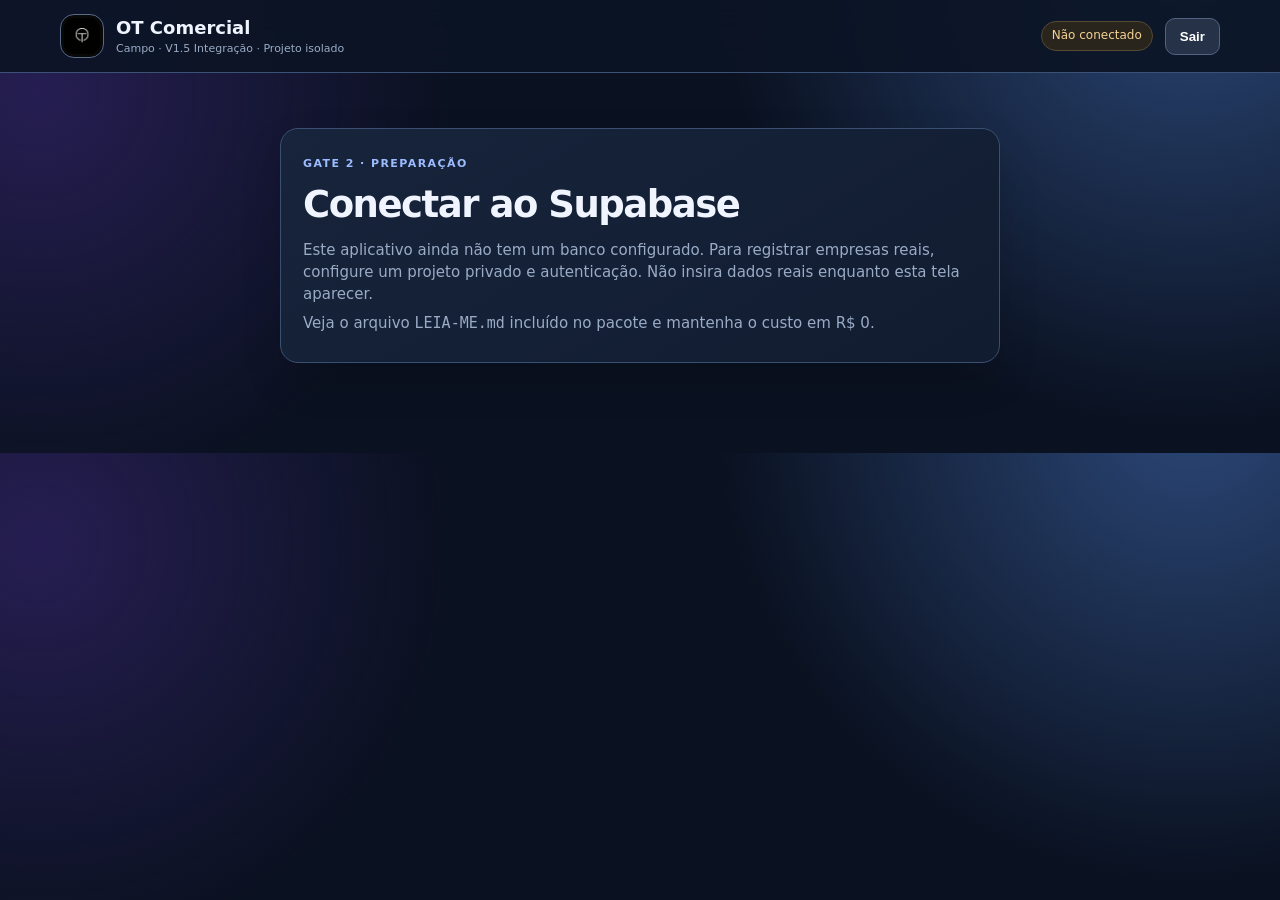
==== index.html @ a60d1c25 "OT V1.5: integrar PWA e aviso offline honesto no CRM premium" ====
<!doctype html>
<html lang="pt-BR"><head><meta charset="utf-8"><meta name="viewport" content="width=device-width,initial-scale=1"><meta name="theme-color" content="#0d1525"><meta name="robots" content="noindex,nofollow"><title>OT Comercial V1.4 | Premium Sales Hub</title><link rel="stylesheet" href="style.css"><link rel="manifest" href="manifest.webmanifest"></head><body>
<header><div class="brand"><div class="brand-icon"><img id="brandSymbol" alt="Símbolo oficial da Olegario Tech"></div><div><strong>OT Comercial</strong><small>Campo · V1.5 Integração · Projeto isolado</small></div></div><span id="connectionState" class="chip">Não conectado</span><button id="logoutBtn" class="btn secondary" hidden>Sair</button></header>
<div id="offlineNotice" hidden role="status" aria-live="polite" class="offline-notice"><strong>Sem internet.</strong> A apresentação pública pode abrir no cache, mas cadastros, visitas e fotos ainda NÃO são salvos offline nesta versão de testes. Reestabeleça a conexão antes de registrar clientes.</div>
<main>
<section id="setupView" class="card setup"><span class="eyebrow">Gate 2 · Preparação</span><h1>Conectar ao Supabase</h1><p>Este aplicativo ainda não tem um banco configurado. Para registrar empresas reais, configure um projeto privado e autenticação. Não insira dados reais enquanto esta tela aparecer.</p><p>Veja o arquivo <code>LEIA-ME.md</code> incluído no pacote e mantenha o custo em R$ 0.</p></section>
<section id="loginView" class="card login hidden"><span class="eyebrow">Acesso restrito</span><h1>Entrar no OT Comercial</h1><form id="loginForm"><label>E-mail<input id="email" type="email" autocomplete="username" required></label><label>Senha<input id="password" type="password" autocomplete="current-password" required></label><button class="btn primary" type="submit">Entrar com segurança</button></form></section>
<section id="appView" class="hidden">
<div class="heading"><div><span class="eyebrow">OLEGARIO TECH · EXPANSÃO COMERCIAL</span><h1>Carteira comercial</h1><p>Organize clientes, visitas e oportunidades para fazer a OT crescer.</p></div><div class="ot-heading-actions"><a class="btn ot-presentation" href="apresentacao-ot.html" target="_blank" rel="noopener">✦ Apresentar Soluções OT</a><button id="newBtn" class="btn primary">＋ Nova empresa</button></div></div>
<div class="metrics"><div class="card metric"><span>Empresas</span><strong id="countAll">0</strong></div><div class="card metric"><span>Interessados</span><strong id="countHot">0</strong></div><div class="card metric"><span>Retornos vencidos</span><strong id="countLate">0</strong></div><div class="card metric"><span>Clientes fechados</span><strong id="countWon">0</strong></div></div>
<div class="toolbar"><input id="search" placeholder="Buscar empresa, bairro, contato..." aria-label="Pesquisar carteira"><select id="statusFilter" aria-label="Filtrar status"><option value="">Todos os status</option><option>Primeira visita</option><option>Interessado</option><option>Retornar ao decisor</option><option>Proposta solicitada</option><option>Em negociação</option><option>Cliente fechado</option><option>Sem interesse</option></select><button class="btn secondary" id="exportBtn">Exportar CSV</button></div>
<div id="companyList" class="company-grid"></div>
<section id="companyPanel" class="card hidden"><div class="sectionhead"><div><span class="eyebrow">Ficha comercial</span><h2 id="panelTitle"></h2></div><button id="closePanel" class="btn secondary">Fechar</button></div>
<div id="panelInfo" class="muted"></div><div class="details-grid"><div><h3>O que o cliente quer</h3><p id="panelBriefing" class="note-text"></p><h3>Observações</h3><p id="panelNotes" class="note-text"></p><div class="panel-actions"><button id="editBtn" class="btn secondary">Editar ficha</button><button id="deleteCompanyBtn" class="btn danger">Excluir empresa</button></div></div>
<div><h3>Registrar visita / retorno</h3><form id="visitForm"><label>O que foi conversado<textarea id="visitNote" rows="3" maxlength="3000" required></textarea></label><label>Próximo passo<input id="visitNext" maxlength="1000" placeholder="Ex.: enviar proposta na terça"></label><label>Agendar retorno<input id="visitReturn" type="date"></label><button type="submit" class="btn primary">Salvar visita</button></form><h3>Histórico</h3><div id="visitList" class="history"></div></div></div>
<section class="photos"><div class="sectionhead"><div><h3>Galeria da empresa</h3><p class="muted">Fotos privadas. Downloads individuais (ZIP fica para a próxima etapa).</p></div></div><div class="photo-controls"><label class="btn secondary file-button">📷 Fotografar<input id="photoCamera" type="file" accept="image/jpeg,image/png,image/webp" capture="environment"></label><label class="btn secondary file-button">＋ Selecionar fotos<input id="photoFiles" type="file" accept="image/jpeg,image/png,image/webp" multiple></label><select id="photoCategory"><option>Fachada</option><option>Interior</option><option>Produtos</option><option>Cardápio</option><option>Referência</option><option>Outro</option></select></div><label class="checkline"><input type="checkbox" id="photoConsent"> Cliente autorizou o uso público destas fotos (opcional; só marcar se realmente autorizou)</label><div id="photoList" class="photo-grid"></div></section>
</section>
</section>
</main>
<dialog id="companyDialog"><form id="companyForm"><div class="sectionhead"><div><span class="eyebrow">Cadastro rápido</span><h2 id="dialogTitle">Nova empresa</h2></div><button type="button" id="cancelCompany" class="btn secondary">Fechar</button></div><div class="formgrid"><label>Nome da empresa *<input name="nome" maxlength="120" required></label><label>Segmento<select name="segmento"><option>Alimentação</option><option>Comércio</option><option>Beleza</option><option>Serviços</option><option>Automotivo</option><option>Outro</option></select></label><label>Bairro<input name="bairro" maxlength="100" placeholder="Ex.: São Marcos"></label><label>Cidade<input name="cidade" value="Valinhos" maxlength="100"></label><label>Endereço<input name="endereco" maxlength="250"></label><label>Proprietário / responsável<input name="responsavel" maxlength="120"></label><label>WhatsApp comercial<input name="whatsapp" type="tel" maxlength="30"></label><label>Presença digital atual<input name="presenca_digital" maxlength="500" placeholder="Site, Instagram, Google, iFood..."></label></div><label class="wide">O que o cliente quer? *<textarea name="briefing" rows="7" maxlength="5000" required placeholder="Objetivo do site, produtos, serviços, cardápio, funcionalidades, referências, estilo, orçamento, prazo, problemas e expectativas..."></textarea></label><label class="wide">Observações da negociação<textarea name="observacoes" rows="3" maxlength="3000" placeholder="Interesses, objeções, valores apresentados, quem decide..."></textarea></label><div class="formgrid"><label>Situação<select name="status"><option>Primeira visita</option><option>Interessado</option><option>Retornar ao decisor</option><option>Proposta solicitada</option><option>Em negociação</option><option>Cliente fechado</option><option>Sem interesse</option></select></label><label>Próximo retorno<input name="retorno_em" type="date"></label></div><p class="muted">Os registros são enviados à nuvem apenas após autenticação. Nenhum salvamento fictício.</p><div class="formactions"><button type="submit" class="btn primary">Salvar ficha</button></div></form></dialog>
<div id="toast" role="status" aria-live="polite"></div><script src="config.js"></script><script src="ot-logo.js"></script><script>document.getElementById("brandSymbol").src=window.OTBrandLogo||"";</script><script src="offline-store.js"></script><script src="offline-status.js"></script><script src="app.js" defer></script><script>if("serviceWorker" in navigator && window.isSecureContext){window.addEventListener("load",()=>navigator.serviceWorker.register("./sw.js").catch(err=>console.warn("Cache OT indisponível:",err.message)));}</script></body></html>
---- style.css ----
:root{color-scheme:dark;--bg:#0b111d;--paper:#151f30;--line:#2c3b56;--txt:#eff4ff;--muted:#9aabc5;--cyan:#6bc8ed;--accent:#7895ff}*{box-sizing:border-box}body{margin:0;background:radial-gradient(circle at 95% -20%,#26345e,transparent 55%),var(--bg);font:15px/1.48 system-ui,sans-serif;color:var(--txt)}header{display:flex;align-items:center;gap:12px;justify-content:space-between;padding:14px clamp(16px,5vw,60px);border-bottom:1px solid var(--line);background:#0b1321dd;position:sticky;top:0;z-index:5;backdrop-filter:blur(16px)}.brand{display:flex;align-items:center;gap:12px;flex:1}.brand-icon{width:44px;height:44px;border:1px solid #6582c1;border-radius:14px;display:grid;place-items:center;font-weight:900;background:#243657;color:#fff}.brand strong{font-size:18px}.brand small{display:block;font-size:11px;color:var(--muted)}.chip{font-size:12px;color:#f5d294;border:1px solid #564932;background:#29251d;padding:5px 10px;border-radius:30px}main{max-width:1260px;margin:auto;padding:25px clamp(16px,4vw,45px) 60px}.hidden{display:none!important}.card{background:#141e2edf;border:1px solid var(--line);border-radius:18px;padding:22px;min-width:0}.setup,.login{max-width:720px;margin:30px auto}.login{max-width:430px}.eyebrow{color:#9cbcff;font-size:11px;text-transform:uppercase;letter-spacing:.13em;font-weight:800}.heading,.sectionhead{display:flex;align-items:center;justify-content:space-between;gap:15px;flex-wrap:wrap}.heading{margin-bottom:22px}h1{font-size:clamp(27px,4vw,37px);margin:5px 0;letter-spacing:-.04em}h2{font-size:21px;letter-spacing:-.03em;margin:5px 0}h3{font-size:15px;margin:23px 0 10px}p{margin:6px 0;color:var(--muted)}.btn{border:1px solid #526381;background:#263552;color:#fff;border-radius:10px;padding:10px 14px;cursor:pointer;font-weight:700;text-decoration:none;display:inline-flex;align-items:center;justify-content:center;gap:7px}.btn.primary{background:linear-gradient(105deg,#557cff,#7869e5);border-color:#8294fa}.btn.secondary{background:#253248}.btn.danger{background:#402733;border-color:#875264;color:#ffc9d5}.btn:disabled{opacity:.5;cursor:wait}.metrics{display:grid;grid-template-columns:repeat(4,1fr);gap:12px;margin-bottom:18px}.metric span{display:block;color:var(--muted);font-size:12px}.metric strong{display:block;font-size:29px;margin-top:11px}.toolbar{display:flex;gap:9px;flex-wrap:wrap;margin:18px 0}.toolbar input{flex:2;min-width:180px}.toolbar select{flex:1;min-width:180px}.company-grid{display:grid;grid-template-columns:repeat(3,minmax(0,1fr));gap:12px}.company-card{border:1px solid var(--line);background:#172236;border-radius:16px;padding:18px;cursor:pointer;text-align:left;color:#fff;min-width:0}.company-card:hover,.company-card:focus-visible{border-color:var(--cyan)}.company-card .name{font-weight:800;font-size:16px;overflow-wrap:anywhere}.company-card .meta{font-size:12px;color:var(--muted);margin:6px 0}.company-card .status{font-size:12px;color:#a7dff8;margin-top:13px}.company-card .brief{font-size:12px;color:#c7d2e7;overflow-wrap:anywhere;margin-top:12px}input,select,textarea{background:#0f1929;color:#eef4ff;border:1px solid #42536e;border-radius:9px;padding:11px;width:100%;font:inherit}input:focus,textarea:focus,select:focus{outline:2px solid #64b9e8;outline-offset:1px}label{display:block;color:#c9d6e9;font-size:12px;font-weight:700;margin:10px 0}label input,label textarea,label select{margin-top:5px}textarea{resize:vertical}.muted{color:var(--muted);font-size:12px}.details-grid{display:grid;grid-template-columns:1.1fr 1fr;gap:30px}.note-text{background:#0f1929;border:1px solid #2c3b56;padding:15px;border-radius:11px;white-space:pre-wrap;overflow-wrap:anywhere;color:#ecf2ff}.panel-actions,.photo-controls{display:flex;gap:9px;flex-wrap:wrap}.history{display:grid;gap:9px}.history article{background:#0d1828;border:1px solid var(--line);border-radius:10px;padding:12px}.history small{color:#a9bfda}#companyPanel{margin-top:20px}dialog{border:1px solid #486080;border-radius:19px;background:#101b2c;color:#fff;max-height:90vh;overflow:auto;width:min(800px,94vw);padding:22px;box-shadow:0 30px 90px #000b}dialog::backdrop{background:#000a;backdrop-filter:blur(5px)}.formgrid{display:grid;grid-template-columns:repeat(2,minmax(0,1fr));gap:0 15px}.wide{display:block}.formactions{display:flex;justify-content:flex-end;margin-top:14px}.photos{border-top:1px solid var(--line);margin-top:25px;padding-top:5px}.file-button input{display:none}.photo-controls select{width:auto;min-width:135px}.photo-grid{display:grid;grid-template-columns:repeat(4,minmax(0,1fr));gap:12px;margin-top:14px}.photo-card{border:1px solid var(--line);background:#0c1727;border-radius:12px;overflow:hidden}.photo-card img{width:100%;aspect-ratio:4/3;object-fit:cover;background:#202a3c;display:block}.photo-card .photo-body{padding:10px}.photo-card .photo-body strong{font-size:12px;display:block;overflow-wrap:anywhere}.photo-card .photo-actions{display:flex;gap:6px;flex-wrap:wrap;margin-top:8px}.photo-card button{font-size:11px;padding:5px 9px}.checkline{display:flex;gap:8px;align-items:start;font-size:12px}.checkline input{width:auto;flex-shrink:0}.empty{padding:20px;border:1px dashed #435574;border-radius:12px;color:var(--muted);grid-column:1/-1}#toast{position:fixed;bottom:20px;right:20px;max-width:min(90vw,440px);padding:12px 16px;border-radius:10px;background:#253c57;color:#fff;z-index:100;box-shadow:0 10px 40px #0009;display:none}@media(max-width:930px){.company-grid{grid-template-columns:repeat(2,minmax(0,1fr))}.photo-grid{grid-template-columns:repeat(3,1fr)}}@media(max-width:640px){header{padding:12px 15px}.chip{font-size:10px}main{padding:18px 13px 60px}.metrics{grid-template-columns:repeat(2,1fr)}.card{padding:16px}.company-grid,.details-grid,.formgrid{grid-template-columns:1fr}.photo-grid{grid-template-columns:repeat(2,1fr)}.heading .btn{width:100%}.photo-controls .file-button{flex:1}.toolbar input,.toolbar select{width:100%;flex:1 1 100%}dialog{padding:15px}}


/* OT Comercial V1.4 — refinamento visual premium sem alterar a geometria do CRM */
body{background:radial-gradient(circle at 93% -10%,#2b4777 0,transparent 37%),radial-gradient(circle at 3% 20%,#261e52 0,transparent 32%),#0a1120}
header{background:#0b1425e8;border-bottom-color:#3b5277}
.card{background:linear-gradient(150deg,#17243b,#111c30);border-color:#395072;box-shadow:0 18px 40px #0002}
.metric{position:relative;overflow:hidden}
.metric:before{content:"";position:absolute;width:110px;height:110px;background:radial-gradient(circle,#528efc22,transparent 72%);right:-45px;top:-55px;pointer-events:none}
.metric strong{font-variant-numeric:tabular-nums;letter-spacing:-.04em}
.company-card{background:linear-gradient(155deg,#192a47,#111d31);box-shadow:0 8px 25px #0003;transition:border-color .15s ease,transform .15s ease}
.company-card:hover{transform:translateY(-2px)}
.btn.primary{background:linear-gradient(110deg,#397bd4,#7656de);box-shadow:0 7px 20px #3a62b833}
.ot-heading-actions{display:flex;gap:9px;align-items:center;flex-wrap:wrap}
.ot-presentation{background:linear-gradient(110deg,#17395c,#3a2c74);border:1px solid #7a93f7;color:#e6f5ff}
.ot-presentation:hover{border-color:#a8e3ff}
@media(max-width:640px){.ot-heading-actions{width:100%}.ot-heading-actions .btn{width:100%}}
@media(prefers-reduced-motion:reduce){.company-card{transition:none}.company-card:hover{transform:none}}

/* Identidade OT: arquivo de logo original, sem reinterpretação */
.brand-icon{overflow:hidden;padding:3px;background:#080808;border-color:#566b88}.brand-icon img{display:block;width:100%;height:100%;object-fit:cover;border-radius:10px}

/* V1.4 Premium Mobile: cabeçalho compacto, sem quebrar o nome da OT. */
@media(max-width:640px){
 header{display:grid;grid-template-columns:minmax(0,1fr) auto;
  grid-template-areas:"brand logout" "state state";gap:7px 10px;
  align-items:center;padding:10px 14px}
 header .brand{grid-area:brand;min-width:0;flex:none;gap:9px}
 header .brand-icon{width:39px;height:39px;min-width:39px;border-radius:11px}
 header .brand strong{font-size:16px;line-height:1.15}
 header .brand small{font-size:9.5px;line-height:1.3}
 header #connectionState{grid-area:state;justify-self:start;font-size:10px;
  padding:3px 9px;line-height:1.3}
 header #logoutBtn{grid-area:logout;align-self:center;padding:8px 12px}
}
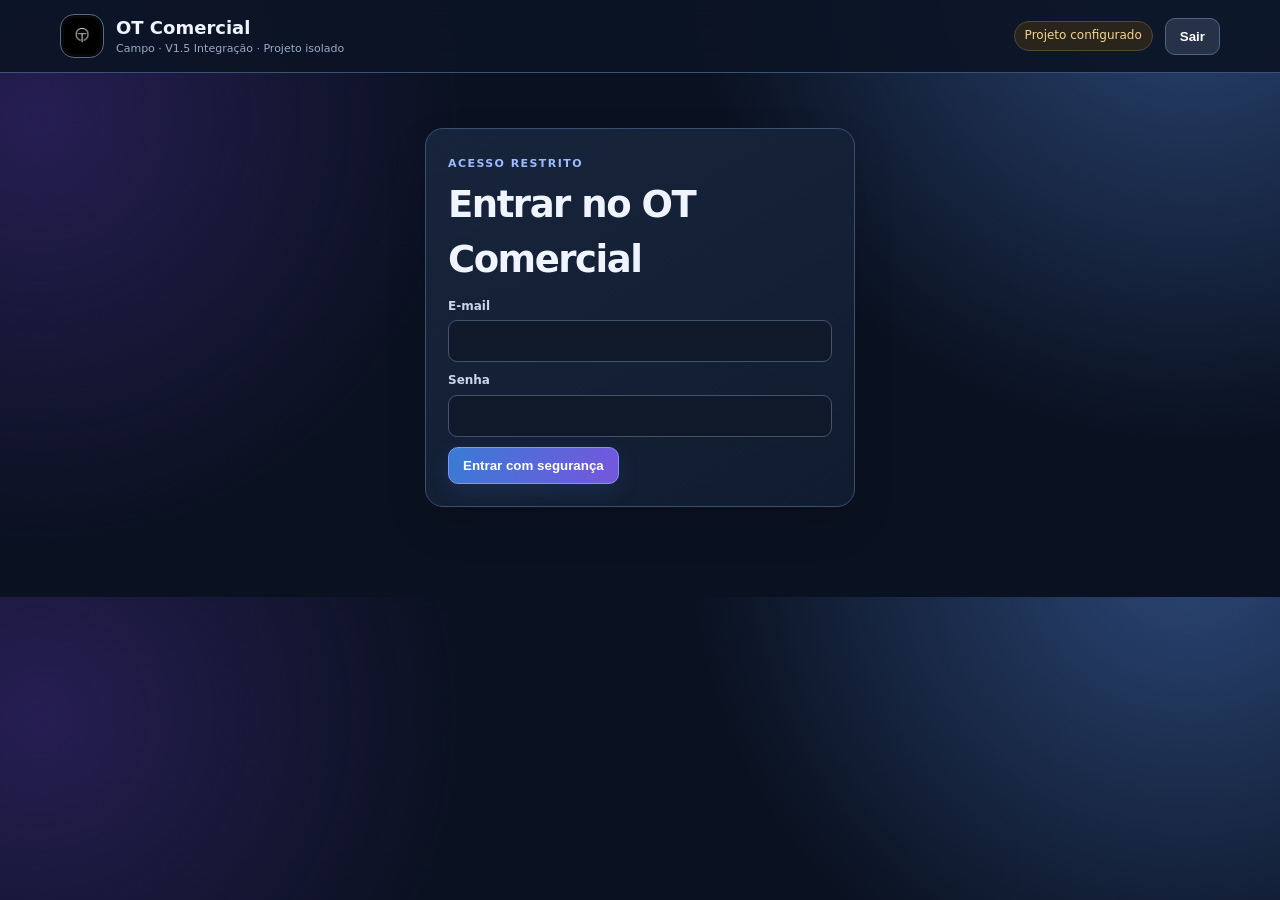
==== commit 80cc3b04: "OT V1.5 Gate C: banner diferencia cofre em homologação e confirmação da nuvem" ====
--- a/index.html
+++ b/index.html
@@ -1,14 +1,30 @@
 <!doctype html>
-<html lang="pt-BR"><head><meta charset="utf-8"><meta name="viewport" content="width=device-width,initial-scale=1"><meta name="theme-color" content="#0d1525"><meta name="robots" content="noindex,nofollow"><title>OT Comercial V1.4 | Premium Sales Hub</title><link rel="stylesheet" href="style.css"><link rel="manifest" href="manifest.webmanifest"></head><body>
+<html lang="pt-BR"><head><meta charset="utf-8"><meta name="viewport" content="width=device-width,initial-scale=1"><meta name="theme-color" content="#0d1525"><meta name="robots" content="noindex,nofollow"><title>OT Comercial V1.5 | Premium + Offline Lab</title><link rel="stylesheet" href="style.css"><link rel="manifest" href="manifest.webmanifest"></head><body>
 <header><div class="brand"><div class="brand-icon"><img id="brandSymbol" alt="Símbolo oficial da Olegario Tech"></div><div><strong>OT Comercial</strong><small>Campo · V1.5 Integração · Projeto isolado</small></div></div><span id="connectionState" class="chip">Não conectado</span><button id="logoutBtn" class="btn secondary" hidden>Sair</button></header>
-<div id="offlineNotice" hidden role="status" aria-live="polite" class="offline-notice"><strong>Sem internet.</strong> A apresentação pública pode abrir no cache, mas cadastros, visitas e fotos ainda NÃO são salvos offline nesta versão de testes. Reestabeleça a conexão antes de registrar clientes.</div>
+<div id="offlineNotice" hidden role="status" aria-live="polite" class="offline-notice"><strong>Sem internet.</strong> Modo campo em homologação: com o cofre desbloqueado, novas fichas, visitas e fotos ficam criptografadas no aparelho. Aguarde a confirmação da nuvem após reconectar. Não use dados reais nesta prévia.</div>
 <main>
 <section id="setupView" class="card setup"><span class="eyebrow">Gate 2 · Preparação</span><h1>Conectar ao Supabase</h1><p>Este aplicativo ainda não tem um banco configurado. Para registrar empresas reais, configure um projeto privado e autenticação. Não insira dados reais enquanto esta tela aparecer.</p><p>Veja o arquivo <code>LEIA-ME.md</code> incluído no pacote e mantenha o custo em R$ 0.</p></section>
 <section id="loginView" class="card login hidden"><span class="eyebrow">Acesso restrito</span><h1>Entrar no OT Comercial</h1><form id="loginForm"><label>E-mail<input id="email" type="email" autocomplete="username" required></label><label>Senha<input id="password" type="password" autocomplete="current-password" required></label><button class="btn primary" type="submit">Entrar com segurança</button></form></section>
+<section id="offlineLoginView" class="card login hidden">
+ <span class="eyebrow">Operação de campo protegida</span>
+ <h1>Abrir registros offline</h1>
+ <p>Desbloqueie os dados criptografados salvos neste aparelho. Esta senha é diferente da senha da nuvem.</p>
+ <form id="offlineUnlockForm"><label>Senha local do campo
+ <input id="offlinePassword" type="password" autocomplete="off" required minlength="12"></label>
+ <button class="btn primary" type="submit">Desbloquear dados do campo</button></form>
+ <button id="switchOnlineBtn" class="btn secondary" type="button">Entrar na nuvem</button>
+ <p class="muted">Sem a senha local, registros ainda não sincronizados não podem ser recuperados.</p>
+</section>
 <section id="appView" class="hidden">
 <div class="heading"><div><span class="eyebrow">OLEGARIO TECH · EXPANSÃO COMERCIAL</span><h1>Carteira comercial</h1><p>Organize clientes, visitas e oportunidades para fazer a OT crescer.</p></div><div class="ot-heading-actions"><a class="btn ot-presentation" href="apresentacao-ot.html" target="_blank" rel="noopener">✦ Apresentar Soluções OT</a><button id="newBtn" class="btn primary">＋ Nova empresa</button></div></div>
 <div class="metrics"><div class="card metric"><span>Empresas</span><strong id="countAll">0</strong></div><div class="card metric"><span>Interessados</span><strong id="countHot">0</strong></div><div class="card metric"><span>Retornos vencidos</span><strong id="countLate">0</strong></div><div class="card metric"><span>Clientes fechados</span><strong id="countWon">0</strong></div></div>
-<div class="toolbar"><input id="search" placeholder="Buscar empresa, bairro, contato..." aria-label="Pesquisar carteira"><select id="statusFilter" aria-label="Filtrar status"><option value="">Todos os status</option><option>Primeira visita</option><option>Interessado</option><option>Retornar ao decisor</option><option>Proposta solicitada</option><option>Em negociação</option><option>Cliente fechado</option><option>Sem interesse</option></select><button class="btn secondary" id="exportBtn">Exportar CSV</button></div>
+<div id="fieldControls" class="field-controls">
+ <div><strong>Campo offline</strong><small id="fieldState">Cofre não preparado neste aparelho</small></div>
+ <span id="pendingCount" class="pending-count">0 pendentes</span>
+ <button id="prepareFieldBtn" type="button" class="btn secondary">Preparar / desbloquear</button>
+ <button id="syncPendingBtn" type="button" class="btn primary" disabled>Sincronizar agora</button>
+ </div>
+ <div class="toolbar"><input id="search" placeholder="Buscar empresa, bairro, contato..." aria-label="Pesquisar carteira"><select id="statusFilter" aria-label="Filtrar status"><option value="">Todos os status</option><option>Primeira visita</option><option>Interessado</option><option>Retornar ao decisor</option><option>Proposta solicitada</option><option>Em negociação</option><option>Cliente fechado</option><option>Sem interesse</option></select><button class="btn secondary" id="exportBtn">Exportar CSV</button></div>
 <div id="companyList" class="company-grid"></div>
 <section id="companyPanel" class="card hidden"><div class="sectionhead"><div><span class="eyebrow">Ficha comercial</span><h2 id="panelTitle"></h2></div><button id="closePanel" class="btn secondary">Fechar</button></div>
 <div id="panelInfo" class="muted"></div><div class="details-grid"><div><h3>O que o cliente quer</h3><p id="panelBriefing" class="note-text"></p><h3>Observações</h3><p id="panelNotes" class="note-text"></p><div class="panel-actions"><button id="editBtn" class="btn secondary">Editar ficha</button><button id="deleteCompanyBtn" class="btn danger">Excluir empresa</button></div></div>
@@ -18,4 +34,10 @@
 </section>
 </main>
 <dialog id="companyDialog"><form id="companyForm"><div class="sectionhead"><div><span class="eyebrow">Cadastro rápido</span><h2 id="dialogTitle">Nova empresa</h2></div><button type="button" id="cancelCompany" class="btn secondary">Fechar</button></div><div class="formgrid"><label>Nome da empresa *<input name="nome" maxlength="120" required></label><label>Segmento<select name="segmento"><option>Alimentação</option><option>Comércio</option><option>Beleza</option><option>Serviços</option><option>Automotivo</option><option>Outro</option></select></label><label>Bairro<input name="bairro" maxlength="100" placeholder="Ex.: São Marcos"></label><label>Cidade<input name="cidade" value="Valinhos" maxlength="100"></label><label>Endereço<input name="endereco" maxlength="250"></label><label>Proprietário / responsável<input name="responsavel" maxlength="120"></label><label>WhatsApp comercial<input name="whatsapp" type="tel" maxlength="30"></label><label>Presença digital atual<input name="presenca_digital" maxlength="500" placeholder="Site, Instagram, Google, iFood..."></label></div><label class="wide">O que o cliente quer? *<textarea name="briefing" rows="7" maxlength="5000" required placeholder="Objetivo do site, produtos, serviços, cardápio, funcionalidades, referências, estilo, orçamento, prazo, problemas e expectativas..."></textarea></label><label class="wide">Observações da negociação<textarea name="observacoes" rows="3" maxlength="3000" placeholder="Interesses, objeções, valores apresentados, quem decide..."></textarea></label><div class="formgrid"><label>Situação<select name="status"><option>Primeira visita</option><option>Interessado</option><option>Retornar ao decisor</option><option>Proposta solicitada</option><option>Em negociação</option><option>Cliente fechado</option><option>Sem interesse</option></select></label><label>Próximo retorno<input name="retorno_em" type="date"></label></div><p class="muted">Os registros são enviados à nuvem apenas após autenticação. Nenhum salvamento fictício.</p><div class="formactions"><button type="submit" class="btn primary">Salvar ficha</button></div></form></dialog>
-<div id="toast" role="status" aria-live="polite"></div><script src="config.js"></script><script src="ot-logo.js"></script><script>document.getElementById("brandSymbol").src=window.OTBrandLogo||"";</script><script src="offline-store.js"></script><script src="offline-status.js"></script><script src="app.js" defer></script><script>if("serviceWorker" in navigator && window.isSecureContext){window.addEventListener("load",()=>navigator.serviceWorker.register("./sw.js").catch(err=>console.warn("Cache OT indisponível:",err.message)));}</script></body></html>
+<dialog id="vaultDialog"><form id="vaultForm">
+ <div class="sectionhead"><div><span class="eyebrow">Proteção local</span><h2>Preparar campo offline</h2></div><button type="button" id="cancelVaultBtn" class="btn secondary">Fechar</button></div>
+ <p id="vaultExplanation">Crie uma senha local de pelo menos 12 caracteres para proteger fichas e fotos neste aparelho.</p>
+ <label>Senha local do campo<input id="vaultPassword" type="password" autocomplete="off" minlength="12" required></label>
+ <p class="muted">A OT não guarda essa senha. Se esquecê-la, informações que ainda não chegaram à nuvem podem ser perdidas. Não use a senha do Supabase.</p>
+ <div class="formactions"><button class="btn primary" type="submit">Ativar modo campo</button></div></form></dialog>
+ <div id="toast" role="status" aria-live="polite"></div><script src="config.js"></script><script src="ot-logo.js"></script><script>document.getElementById("brandSymbol").src=window.OTBrandLogo||"";</script><script src="offline-vault.js"></script><script src="field-sync.js"></script><script src="offline-status.js"></script><script src="app.js" defer></script><script>if("serviceWorker" in navigator && window.isSecureContext){window.addEventListener("load",()=>navigator.serviceWorker.register("./sw.js").catch(err=>console.warn("Cache OT indisponível:",err.message)));}</script></body></html>
--- a/style.css
+++ b/style.css
@@ -33,3 +33,21 @@
   padding:3px 9px;line-height:1.3}
  header #logoutBtn{grid-area:logout;align-self:center;padding:8px 12px}
 }
+
+/* OT V1.5 — aviso de conectividade: informativo; sem simular salvamento. */
+.offline-notice{max-width:1280px;margin:15px auto 0;padding:12px 18px;
+ color:#ffdfb4;background:#392619;border:1px solid #906038;
+ border-radius:13px;font-size:13px;line-height:1.55}
+.offline-notice[hidden]{display:none!important}
+.offline-notice strong{color:#ffeccf}
+@media(max-width:640px){.offline-notice{margin:8px 13px 0;padding:11px 13px;font-size:12px}}
+
+/* OT Field: estados operacionais claros e botões acessíveis. */
+.field-controls{display:flex;align-items:center;gap:10px;flex-wrap:wrap;border:1px solid #375c7e;
+ border-radius:15px;padding:13px 15px;background:linear-gradient(115deg,#12223a,#181e37);margin:13px 0 18px}
+.field-controls>div{margin-right:auto;min-width:170px}.field-controls strong{display:block;font-size:14px}
+.field-controls small{display:block;font-size:11px;color:#bcd0e8;margin-top:3px}
+.pending-count{color:#d6e6ff;background:#263b5b;border:1px solid #45688b;padding:6px 11px;
+ border-radius:25px;font-size:12px;font-weight:750}
+#offlineLoginView .btn{margin-top:10px}
+@media(max-width:640px){.field-controls{align-items:stretch}.field-controls>div{flex:1 0 100%}.field-controls .btn{flex:1 1 42%}}
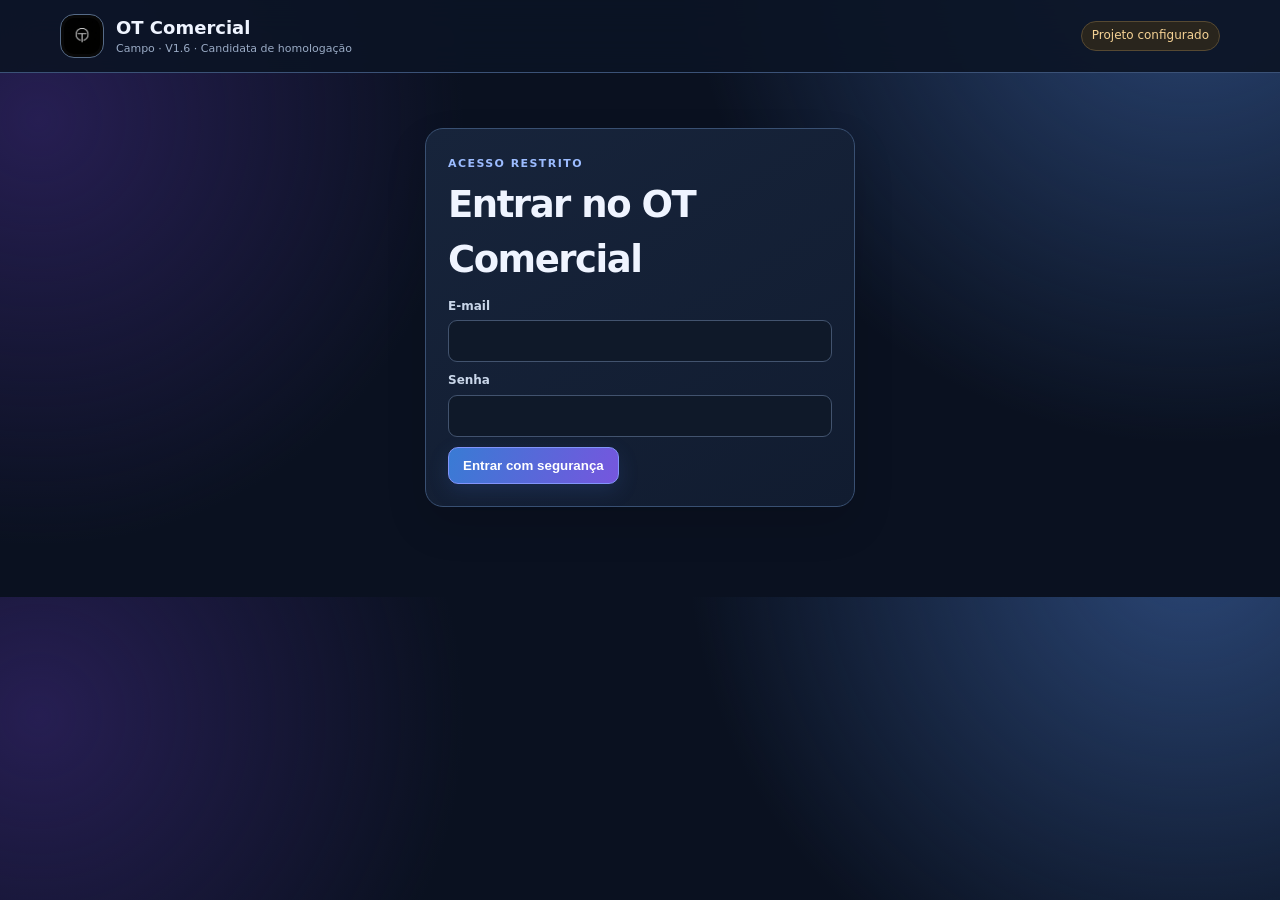
==== commit 46128c50: "feat(v1.6): integrate agenda, quick prospecting, diagnosis, proposals and readiness" ====
--- a/index.html
+++ b/index.html
@@ -1,6 +1,6 @@
 <!doctype html>
-<html lang="pt-BR"><head><meta charset="utf-8"><meta name="viewport" content="width=device-width,initial-scale=1"><meta name="theme-color" content="#0d1525"><meta name="robots" content="noindex,nofollow"><title>OT Comercial V1.5 | Premium + Offline Lab</title><link rel="stylesheet" href="style.css"><link rel="manifest" href="manifest.webmanifest"></head><body>
-<header><div class="brand"><div class="brand-icon"><img id="brandSymbol" alt="Símbolo oficial da Olegario Tech"></div><div><strong>OT Comercial</strong><small>Campo · V1.5 Integração · Projeto isolado</small></div></div><span id="connectionState" class="chip">Não conectado</span><button id="logoutBtn" class="btn secondary" hidden>Sair</button></header>
+<html lang="pt-BR"><head><meta charset="utf-8"><meta name="viewport" content="width=device-width,initial-scale=1"><meta name="theme-color" content="#0d1525"><meta name="robots" content="noindex,nofollow"><title>OT Comercial V1.6 | Agenda Comercial</title><link rel="stylesheet" href="style.css"><link rel="manifest" href="manifest.webmanifest"></head><body>
+<header><div class="brand"><div class="brand-icon"><img id="brandSymbol" alt="Símbolo oficial da Olegario Tech"></div><div><strong>OT Comercial</strong><small>Campo · V1.6 · Candidata de homologação</small></div></div><span id="connectionState" class="chip">Não conectado</span><button id="logoutBtn" class="btn secondary" hidden>Sair</button></header>
 <div id="offlineNotice" hidden role="status" aria-live="polite" class="offline-notice"><strong>Sem internet.</strong> Modo campo em homologação: com o cofre desbloqueado, novas fichas, visitas e fotos ficam criptografadas no aparelho. Aguarde a confirmação da nuvem após reconectar. Não use dados reais nesta prévia.</div>
 <main>
 <section id="setupView" class="card setup"><span class="eyebrow">Gate 2 · Preparação</span><h1>Conectar ao Supabase</h1><p>Este aplicativo ainda não tem um banco configurado. Para registrar empresas reais, configure um projeto privado e autenticação. Não insira dados reais enquanto esta tela aparecer.</p><p>Veja o arquivo <code>LEIA-ME.md</code> incluído no pacote e mantenha o custo em R$ 0.</p></section>
@@ -15,29 +15,38 @@
  <button id="switchOnlineBtn" class="btn secondary" type="button">Entrar na nuvem</button>
  <p class="muted">Sem a senha local, registros ainda não sincronizados não podem ser recuperados.</p>
 </section>
-<section id="appView" class="hidden">
-<div class="heading"><div><span class="eyebrow">OLEGARIO TECH · EXPANSÃO COMERCIAL</span><h1>Carteira comercial</h1><p>Organize clientes, visitas e oportunidades para fazer a OT crescer.</p></div><div class="ot-heading-actions"><a class="btn ot-presentation" href="apresentacao-ot.html" target="_blank" rel="noopener">✦ Apresentar Soluções OT</a><button id="newBtn" class="btn primary">＋ Nova empresa</button></div></div>
-<div class="metrics"><div class="card metric"><span>Empresas</span><strong id="countAll">0</strong></div><div class="card metric"><span>Interessados</span><strong id="countHot">0</strong></div><div class="card metric"><span>Retornos vencidos</span><strong id="countLate">0</strong></div><div class="card metric"><span>Clientes fechados</span><strong id="countWon">0</strong></div></div>
+<section id="appView" class="hidden"><nav class="ot-heading-actions" aria-label="Áreas comerciais"><button id="agendaTab" class="btn primary" type="button" aria-pressed="true">Minha Agenda</button><button id="walletTab" class="btn secondary" type="button" aria-pressed="false">Carteira</button><a class="btn secondary" href="cases.html" target="_blank" rel="noopener">Cases OT</a><button id="readyBtn" class="btn secondary" type="button">Pronto para sair</button></nav>
 <div id="fieldControls" class="field-controls">
  <div><strong>Campo offline</strong><small id="fieldState">Cofre não preparado neste aparelho</small></div>
  <span id="pendingCount" class="pending-count">0 pendentes</span>
  <button id="prepareFieldBtn" type="button" class="btn secondary">Preparar / desbloquear</button>
  <button id="syncPendingBtn" type="button" class="btn primary" disabled>Sincronizar agora</button>
  </div>
+<section id="agendaView"><div class="heading"><div><span class="eyebrow">PRÓXIMA AÇÃO · SOLUÇÕES DIGITAIS</span><h1>Minha Agenda Comercial</h1><p id="agendaToday"></p></div><button id="quickNewBtn" class="btn primary" type="button">＋ Nova prospecção</button></div><p id="commercialCoverage" role="status" class="muted"></p><div id="commercialMetrics" class="metrics"></div><p id="commercialFunnel" class="muted"></p><div class="toolbar"><label>Mostrar<select id="agendaFilter"><option value="all">Todas as ações</option><option value="proposals">Propostas a retomar</option></select></label><button id="exportCommercialBtn" class="btn secondary" type="button">Exportar oportunidades CSV</button></div><div id="agendaGroups"></div></section>
+<div id="walletView" hidden>
+
+<div class="heading"><div><span class="eyebrow">OLEGARIO TECH · EXPANSÃO COMERCIAL</span><h1>Carteira comercial</h1><p>Organize clientes, visitas e oportunidades para fazer a OT crescer.</p></div><div class="ot-heading-actions"><a class="btn ot-presentation" href="apresentacao-ot.html" target="_blank" rel="noopener">✦ Apresentar Soluções OT</a><button id="newBtn" class="btn primary">＋ Nova empresa</button></div></div>
+<div class="metrics"><div class="card metric"><span>Empresas</span><strong id="countAll">0</strong></div><div class="card metric"><span>Interessados</span><strong id="countHot">0</strong></div><div class="card metric"><span>Retornos vencidos</span><strong id="countLate">0</strong></div><div class="card metric"><span>Clientes fechados</span><strong id="countWon">0</strong></div></div>
  <div class="toolbar"><input id="search" placeholder="Buscar empresa, bairro, contato..." aria-label="Pesquisar carteira"><select id="statusFilter" aria-label="Filtrar status"><option value="">Todos os status</option><option>Primeira visita</option><option>Interessado</option><option>Retornar ao decisor</option><option>Proposta solicitada</option><option>Em negociação</option><option>Cliente fechado</option><option>Sem interesse</option></select><button class="btn secondary" id="exportBtn">Exportar CSV</button></div>
 <div id="companyList" class="company-grid"></div>
-<section id="companyPanel" class="card hidden"><div class="sectionhead"><div><span class="eyebrow">Ficha comercial</span><h2 id="panelTitle"></h2></div><button id="closePanel" class="btn secondary">Fechar</button></div>
+</div><section id="companyPanel" class="card hidden"><div class="sectionhead"><div><span class="eyebrow">Ficha comercial</span><h2 id="panelTitle"></h2></div><button id="closePanel" class="btn secondary">Fechar</button></div>
 <div id="panelInfo" class="muted"></div><div class="details-grid"><div><h3>O que o cliente quer</h3><p id="panelBriefing" class="note-text"></p><h3>Observações</h3><p id="panelNotes" class="note-text"></p><div class="panel-actions"><button id="editBtn" class="btn secondary">Editar ficha</button><button id="deleteCompanyBtn" class="btn danger">Excluir empresa</button></div></div>
 <div><h3>Registrar visita / retorno</h3><form id="visitForm"><label>O que foi conversado<textarea id="visitNote" rows="3" maxlength="3000" required></textarea></label><label>Próximo passo<input id="visitNext" maxlength="1000" placeholder="Ex.: enviar proposta na terça"></label><label>Agendar retorno<input id="visitReturn" type="date"></label><button type="submit" class="btn primary">Salvar visita</button></form><h3>Histórico</h3><div id="visitList" class="history"></div></div></div>
-<section class="photos"><div class="sectionhead"><div><h3>Galeria da empresa</h3><p class="muted">Fotos privadas. Downloads individuais (ZIP fica para a próxima etapa).</p></div></div><div class="photo-controls"><label class="btn secondary file-button">📷 Fotografar<input id="photoCamera" type="file" accept="image/jpeg,image/png,image/webp" capture="environment"></label><label class="btn secondary file-button">＋ Selecionar fotos<input id="photoFiles" type="file" accept="image/jpeg,image/png,image/webp" multiple></label><select id="photoCategory"><option>Fachada</option><option>Interior</option><option>Produtos</option><option>Cardápio</option><option>Referência</option><option>Outro</option></select></div><label class="checkline"><input type="checkbox" id="photoConsent"> Cliente autorizou o uso público destas fotos (opcional; só marcar se realmente autorizou)</label><div id="photoList" class="photo-grid"></div></section>
+<section id="commercialPanel" class="photos"><div class="sectionhead"><h3>Oportunidades e diagnóstico</h3><button id="newOpportunityBtn" class="btn primary" type="button">＋ Oportunidade</button></div><div id="opportunityList"></div><div class="ot-heading-actions"><button id="planCompanyBtn" class="btn secondary" type="button">Planejar contato</button><a id="companyCasesLink" class="btn secondary" href="cases.html" target="_blank" rel="noopener">Apresentar case público</a></div></section>
+<section class="photos"><div class="sectionhead"><div><h3>Galeria da empresa</h3><p class="muted">Fotos privadas. Downloads individuais (ZIP fica para a próxima etapa).</p></div></div><div class="photo-controls"><button id="preparePhotoOfflineBtn" type="button" class="btn secondary">Preparar fotos offline</button><span id="photoCacheState" role="status" aria-live="polite" class="muted">Verifique a cópia local antes de sair para o campo.</span><label class="btn secondary file-button">📷 Fotografar<input id="photoCamera" type="file" accept="image/jpeg,image/png,image/webp" capture="environment"></label><label class="btn secondary file-button">＋ Selecionar fotos<input id="photoFiles" type="file" accept="image/jpeg,image/png,image/webp" multiple></label><select id="photoCategory"><option>Fachada</option><option>Interior</option><option>Produtos</option><option>Cardápio</option><option>Referência</option><option>Outro</option></select></div><label class="checkline"><input type="checkbox" id="photoConsent"> Cliente autorizou o uso público destas fotos (opcional; só marcar se realmente autorizou)</label><div id="photoList" class="photo-grid"></div></section>
 </section>
 </section>
 </main>
-<dialog id="companyDialog"><form id="companyForm"><div class="sectionhead"><div><span class="eyebrow">Cadastro rápido</span><h2 id="dialogTitle">Nova empresa</h2></div><button type="button" id="cancelCompany" class="btn secondary">Fechar</button></div><div class="formgrid"><label>Nome da empresa *<input name="nome" maxlength="120" required></label><label>Segmento<select name="segmento"><option>Alimentação</option><option>Comércio</option><option>Beleza</option><option>Serviços</option><option>Automotivo</option><option>Outro</option></select></label><label>Bairro<input name="bairro" maxlength="100" placeholder="Ex.: São Marcos"></label><label>Cidade<input name="cidade" value="Valinhos" maxlength="100"></label><label>Endereço<input name="endereco" maxlength="250"></label><label>Proprietário / responsável<input name="responsavel" maxlength="120"></label><label>WhatsApp comercial<input name="whatsapp" type="tel" maxlength="30"></label><label>Presença digital atual<input name="presenca_digital" maxlength="500" placeholder="Site, Instagram, Google, iFood..."></label></div><label class="wide">O que o cliente quer? *<textarea name="briefing" rows="7" maxlength="5000" required placeholder="Objetivo do site, produtos, serviços, cardápio, funcionalidades, referências, estilo, orçamento, prazo, problemas e expectativas..."></textarea></label><label class="wide">Observações da negociação<textarea name="observacoes" rows="3" maxlength="3000" placeholder="Interesses, objeções, valores apresentados, quem decide..."></textarea></label><div class="formgrid"><label>Situação<select name="status"><option>Primeira visita</option><option>Interessado</option><option>Retornar ao decisor</option><option>Proposta solicitada</option><option>Em negociação</option><option>Cliente fechado</option><option>Sem interesse</option></select></label><label>Próximo retorno<input name="retorno_em" type="date"></label></div><p class="muted">Os registros são enviados à nuvem apenas após autenticação. Nenhum salvamento fictício.</p><div class="formactions"><button type="submit" class="btn primary">Salvar ficha</button></div></form></dialog>
+
+<dialog id="quickDialog"><form id="quickForm"><div class="sectionhead"><h2>Nova prospecção</h2><button type="button" class="btn secondary" data-close="quickDialog">Fechar</button></div><p class="muted">Registre o que sabe agora. Complete o diagnóstico depois.</p><label>Empresa *<input name="nome" required maxlength="120" autocomplete="organization"></label><div class="formgrid"><label>Segmento<select name="segmento"><option>Outro</option><option>Alimentação</option><option>Comércio</option><option>Serviços</option><option>Beleza</option><option>Automotivo</option></select></label><label>Contato / decisor<input name="decisor" maxlength="120"></label><label>Este contato é<select name="papel_contato"><option value="Não confirmado">Não confirmado</option><option>Proprietário / decisor</option><option>Atendente</option></select></label><label>WhatsApp<input name="contato" type="tel" maxlength="40"></label><label>Melhor horário<input name="melhor_horario" maxlength="100"></label><label>Situação<select name="status"><option>Primeira visita</option><option>Retornar ao decisor</option><option>Interessado</option></select></label></div><label>Necessidade inicial (opcional)<input name="necessidade" maxlength="500"></label><label>Próxima ação (opcional)<input name="proxima" maxlength="500" placeholder="Ex.: apresentar diagnóstico ao proprietário"></label><label>Data, se combinada<input name="data" type="date"></label><p class="muted">Sem ação ou data, ficará visível em A definir.</p><button type="submit" class="btn primary">Salvar prospecção</button></form></dialog>
+<dialog id="opportunityDialog"><form id="opportunityForm"><div class="sectionhead"><h2>Oportunidade comercial</h2><button type="button" class="btn secondary" data-close="opportunityDialog">Fechar</button></div><label>Objetivo / título *<input name="titulo" required maxlength="150"></label><div class="formgrid"><label>Estágio<select name="estagio"><option value="diagnostico">Diagnóstico</option><option value="proposta">Proposta</option><option value="negociacao">Negociação</option><option value="ganho">Ganho</option><option value="perdido">Perdido</option></select></label><label>Decisor<input name="decisor" maxlength="120"></label><label>WhatsApp<input name="contato" type="tel" maxlength="40"></label><label>Papel do contato<input name="papel_contato" maxlength="80"></label><label>Melhor horário<input name="melhor_horario" maxlength="100"></label></div><fieldset><legend>Soluções propostas</legend><div id="serviceOptions" class="formgrid"></div></fieldset><label>Necessidade na voz do cliente<textarea name="necessidade" maxlength="3000"></textarea></label><label>Objeção principal<textarea name="objecao" maxlength="1000"></textarea></label><details><summary>Diagnóstico consultivo e apresentação</summary><label>De onde vêm os clientes novos?<textarea name="origem_clientes" maxlength="1000"></textarea></label><label>Qual produto ou serviço quer vender mais?<textarea name="prioridade_cliente" maxlength="1000"></textarea></label><label>É fácil descobrir a oferta e entrar em contato online?<textarea name="jornada_online" maxlength="1500"></textarea></label><label>Presença digital verificada (site, Google, redes; só o que confirmou)<textarea name="presenca_verificada" maxlength="2000"></textarea></label><label>Case público apresentado<select name="case_id"><option value="">Não apresentado</option><option value="dudu">Açaí do Dudu</option><option value="adega">Adega São Marcos</option><option value="kl">K.L Transporte Express</option><option value="cintia">Cíntia Almeida</option><option value="armazem">Armazém Ripamonti</option></select></label><a class="btn secondary" href="cases.html" target="_blank" rel="noopener">Abrir cases autorizados</a></details><details id="financeDetails"><summary>Proposta, fechamento e acompanhamento mensal</summary><p class="muted">Valores BRL. Deixe vazio quando desconhecido. Orçamento mensal não conta como MRR.</p><div class="formgrid"><label>Implantação proposta<input name="implantacao_proposta" inputmode="decimal" placeholder="0,00"></label><label>Mensalidade proposta<input name="mensalidade_proposta" inputmode="decimal" placeholder="0,00"></label><label>Implantação fechada<input name="valor_fechado" inputmode="decimal" placeholder="0,00"></label><label>Mensalidade contratada<input name="recorrencia_contratada" inputmode="decimal" placeholder="0,00"></label><label>Recorrência<select name="recorrencia_status"><option value="nao_contratada">Não contratada</option><option value="ativa">Contratada e ativa</option><option value="encerrada">Encerrada</option></select></label><label>Data do acordo<input name="contratado_em" type="date"></label></div><label>Escopo mensal<textarea name="escopo_mensal" maxlength="2000"></textarea></label><label>Entregas e limites combinados<textarea name="entregas_mensais" maxlength="2000"></textarea></label><label>Frequência / prazo<input name="frequencia" maxlength="200"></label><label>Motivo de perda, se houver<textarea name="motivo_perda" maxlength="1000"></textarea></label></details><p class="muted">Ao ganhar/perder, as ações de negociação abertas serão encerradas no histórico. Pós-venda pode ser solicitado explicitamente.</p><button type="submit" class="btn primary">Salvar oportunidade</button></form></dialog>
+<dialog id="actionDialog"><form id="actionForm"><div class="sectionhead"><h2 id="actionTitle">Planejar próximo passo</h2><button type="button" class="btn secondary" data-close="actionDialog">Fechar</button></div><p id="actionContext" class="muted"></p><div id="outcomeFields" hidden><label>Desfecho *<textarea name="resultado" maxlength="3000"></textarea></label><label>Continuidade<select name="continuidade"><option value="nova">Definir próxima ação</option><option value="encerrar">Encerrar oportunidade / contato</option></select></label></div><div id="nextActionFields"><label>Próxima ação concreta<input name="descricao" maxlength="500" placeholder="Ex.: revisar proposta com Rodolfo"></label><div class="formgrid"><label>Data, se combinada<input name="data_prevista" type="date"></label><label>Tipo<select name="tipo"><option value="retorno">Retorno</option><option value="apresentacao">Apresentação</option><option value="proposta">Proposta</option><option value="pos_venda">Pós-venda solicitado</option><option value="outro">Outro</option></select></label></div></div><button type="submit" class="btn primary">Confirmar ação</button></form></dialog>
+<dialog id="readyDialog"><div class="sectionhead"><h2>Pronto para sair</h2><button type="button" class="btn secondary" data-close="readyDialog">Fechar</button></div><div id="readyReport" role="status"></div><p class="muted">A preparação vale para este aparelho. Sites externos dos cases exigem internet.</p><button id="refreshReadyBtn" class="btn primary" type="button">Conferir novamente</button><hr><h3>Recuperação do cofre</h3><p class="muted">Backup cifrado inclui fila, registros e fotos. Guarde o arquivo e a senha local em locais seguros e separados.</p><button id="backupVaultBtn" class="btn secondary" type="button">Exportar cofre cifrado</button><form id="restoreVaultForm"><label>Backup cifrado<input id="restoreVaultFile" type="file" accept="application/json,.json"></label><label>Senha local usada no backup<input id="restoreVaultPassword" type="password" autocomplete="off"></label><button type="submit" class="btn secondary">Restaurar sem sobrescrever</button></form></dialog>
+<dialog id="companyDialog"><form id="companyForm"><div class="sectionhead"><div><span class="eyebrow">Cadastro rápido</span><h2 id="dialogTitle">Nova empresa</h2></div><button type="button" id="cancelCompany" class="btn secondary">Fechar</button></div><div class="formgrid"><label>Nome da empresa *<input name="nome" maxlength="120" required></label><label>Segmento<select name="segmento"><option>Alimentação</option><option>Comércio</option><option>Beleza</option><option>Serviços</option><option>Automotivo</option><option>Outro</option></select></label><label>Bairro<input name="bairro" maxlength="100" placeholder="Ex.: São Marcos"></label><label>Cidade<input name="cidade" value="Valinhos" maxlength="100"></label><label>Endereço<input name="endereco" maxlength="250"></label><label>Proprietário / responsável<input name="responsavel" maxlength="120"></label><label>WhatsApp comercial<input name="whatsapp" type="tel" maxlength="30"></label><label>Presença digital atual<input name="presenca_digital" maxlength="500" placeholder="Site, Instagram, Google, iFood..."></label></div><label class="wide">O que o cliente quer? (complete quando souber)<textarea name="briefing" rows="7" maxlength="5000" placeholder="Objetivo do site, produtos, serviços, cardápio, funcionalidades, referências, estilo, orçamento, prazo, problemas e expectativas..."></textarea></label><label class="wide">Observações da negociação<textarea name="observacoes" rows="3" maxlength="3000" placeholder="Interesses, objeções, valores apresentados, quem decide..."></textarea></label><div class="formgrid"><label>Situação<select name="status"><option>Primeira visita</option><option>Interessado</option><option>Retornar ao decisor</option><option>Proposta solicitada</option><option>Em negociação</option><option>Cliente fechado</option><option>Sem interesse</option></select></label><label>Próximo retorno<input name="retorno_em" type="date"></label></div><p class="muted">Os registros são enviados à nuvem apenas após autenticação. Nenhum salvamento fictício.</p><div class="formactions"><button type="submit" class="btn primary">Salvar ficha</button></div></form></dialog>
 <dialog id="vaultDialog"><form id="vaultForm">
  <div class="sectionhead"><div><span class="eyebrow">Proteção local</span><h2>Preparar campo offline</h2></div><button type="button" id="cancelVaultBtn" class="btn secondary">Fechar</button></div>
  <p id="vaultExplanation">Crie uma senha local de pelo menos 12 caracteres para proteger fichas e fotos neste aparelho.</p>
  <label>Senha local do campo<input id="vaultPassword" type="password" autocomplete="off" minlength="12" required></label>
  <p class="muted">A OT não guarda essa senha. Se esquecê-la, informações que ainda não chegaram à nuvem podem ser perdidas. Não use a senha do Supabase.</p>
  <div class="formactions"><button class="btn primary" type="submit">Ativar modo campo</button></div></form></dialog>
- <div id="toast" role="status" aria-live="polite"></div><script src="config.js"></script><script src="ot-logo.js"></script><script>document.getElementById("brandSymbol").src=window.OTBrandLogo||"";</script><script src="offline-vault.js"></script><script src="field-sync.js"></script><script src="offline-status.js"></script><script src="app.js" defer></script><script>if("serviceWorker" in navigator && window.isSecureContext){window.addEventListener("load",()=>navigator.serviceWorker.register("./sw.js").catch(err=>console.warn("Cache OT indisponível:",err.message)));}</script></body></html>
+ <div id="toast" role="status" aria-live="polite"></div><script src="config.js"></script><script src="ot-logo.js"></script><script>document.getElementById("brandSymbol").src=window.OTBrandLogo||"";</script><script src="commercial-core.js"></script><script src="offline-vault.js"></script><script src="field-sync.js"></script><script src="offline-status.js"></script><script src="commercial-ui.js" defer></script><script src="app.js" defer></script><script>if("serviceWorker" in navigator && window.isSecureContext){window.addEventListener("load",()=>navigator.serviceWorker.register("./sw.js").catch(err=>console.warn("Cache OT indisponível:",err.message)));}</script></body></html>
--- a/style.css
+++ b/style.css
@@ -51,3 +51,6 @@
  border-radius:25px;font-size:12px;font-weight:750}
 #offlineLoginView .btn{margin-top:10px}
 @media(max-width:640px){.field-controls{align-items:stretch}.field-controls>div{flex:1 0 100%}.field-controls .btn{flex:1 1 42%}}
+
+/* V1.6: controles funcionais seguindo a identidade existente. */
+[hidden]{display:none!important} nav[aria-label="Áreas comerciais"]{margin-bottom:18px;flex-wrap:wrap}.agenda-section{margin:22px 0}.agenda-section h2{font-size:1.2rem}.agenda-row{padding:16px;margin:10px 0;border:1px solid #314467;border-radius:14px;background:#152139}.agenda-row .ot-heading-actions{flex-wrap:wrap;margin-top:12px}.agenda-row p{margin:8px 0}.agenda-badge{font-size:.8rem;color:#c8d8ef}.opportunity-card{margin:14px 0;padding:16px;border:1px solid #314467;border-radius:14px}.opportunity-card summary,dialog summary{cursor:pointer;padding:12px 0;font-weight:700}fieldset{border:1px solid #314467;border-radius:12px;margin:16px 0}fieldset label{display:flex;gap:8px;align-items:center}fieldset input[type=checkbox]{width:auto;min-height:20px}dialog form{max-height:85dvh;overflow:auto;padding:2px}dialog input,dialog textarea,dialog select{max-width:100%}.metrics .metric strong{overflow-wrap:anywhere}#agendaFilter{min-width:190px}#readyReport p{padding:8px 0;border-bottom:1px solid #314467}@media(max-width:600px){nav[aria-label="Áreas comerciais"] .btn{flex:1 1 43%;text-align:center}.agenda-row .btn{min-height:44px;flex:1 1 43%}.metrics{grid-template-columns:repeat(2,minmax(0,1fr))}dialog{max-width:calc(100vw - 18px);width:600px}dialog form{max-height:82dvh}}
